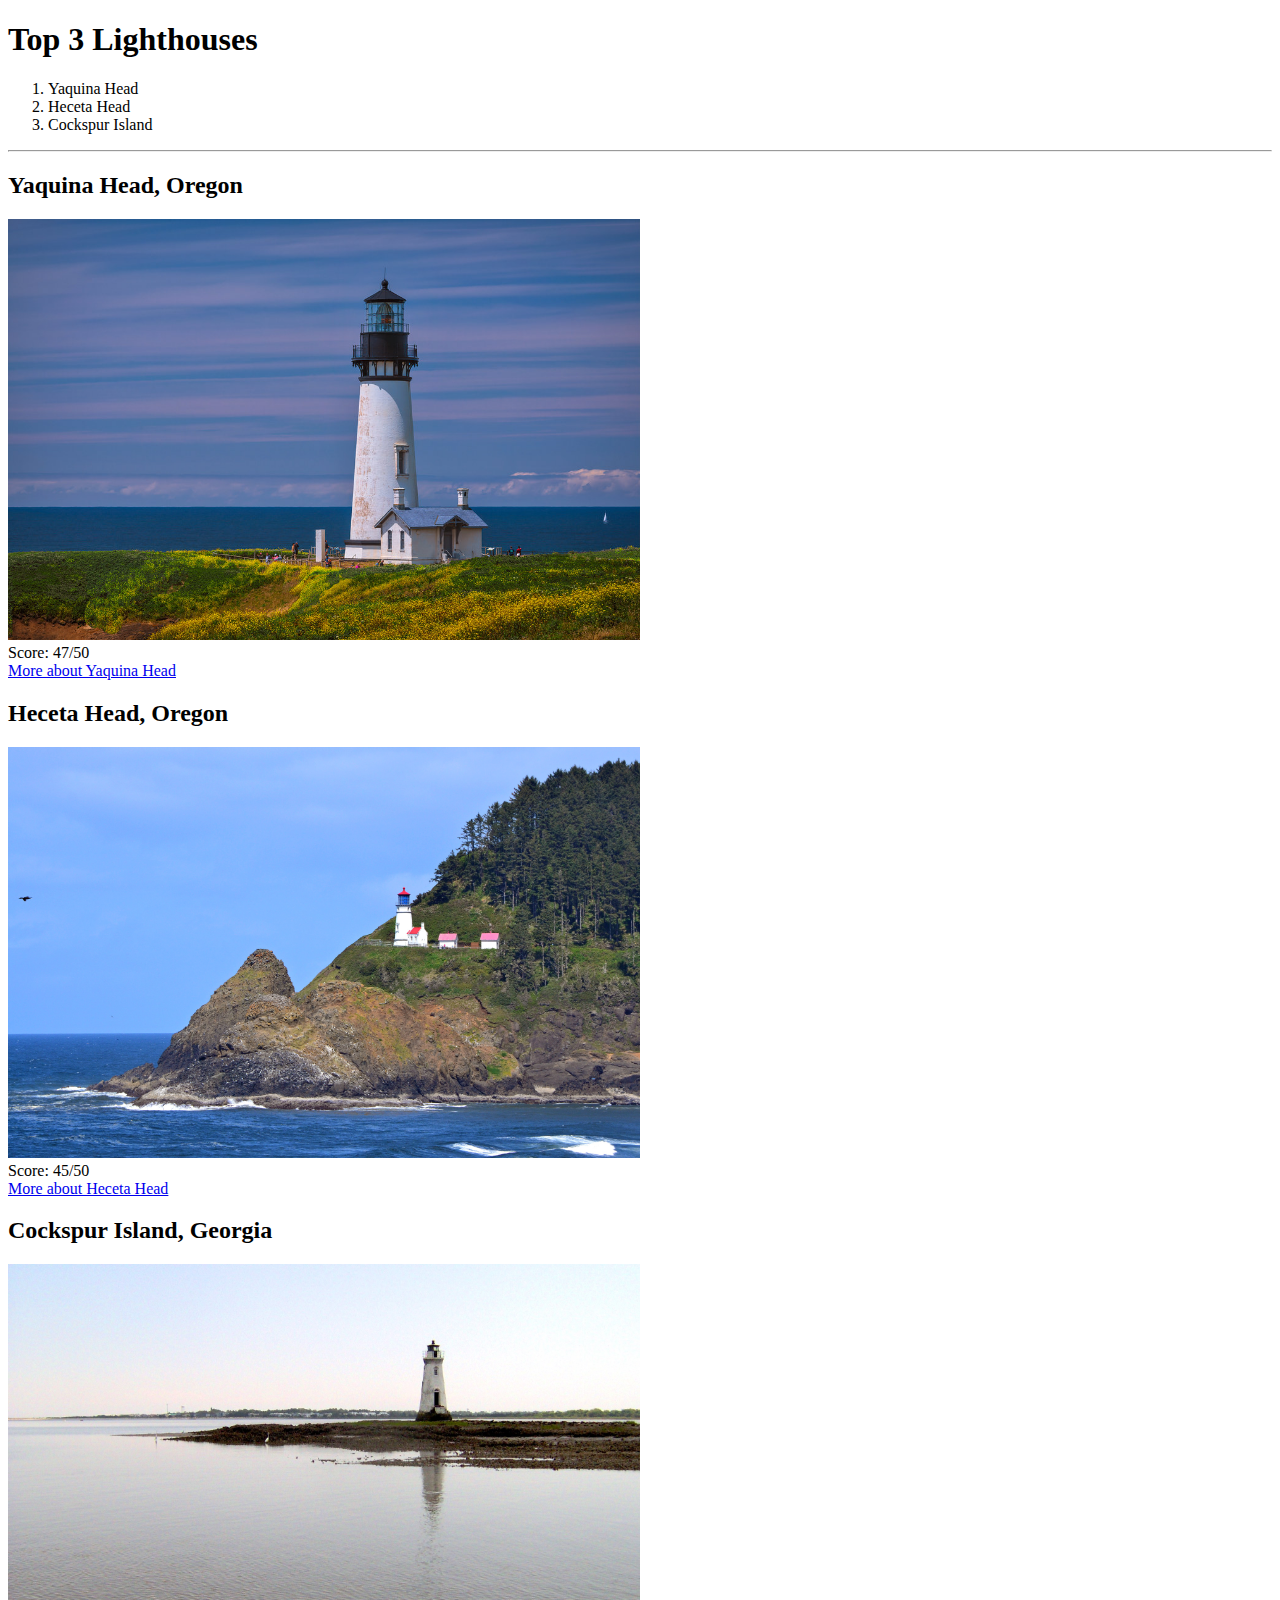
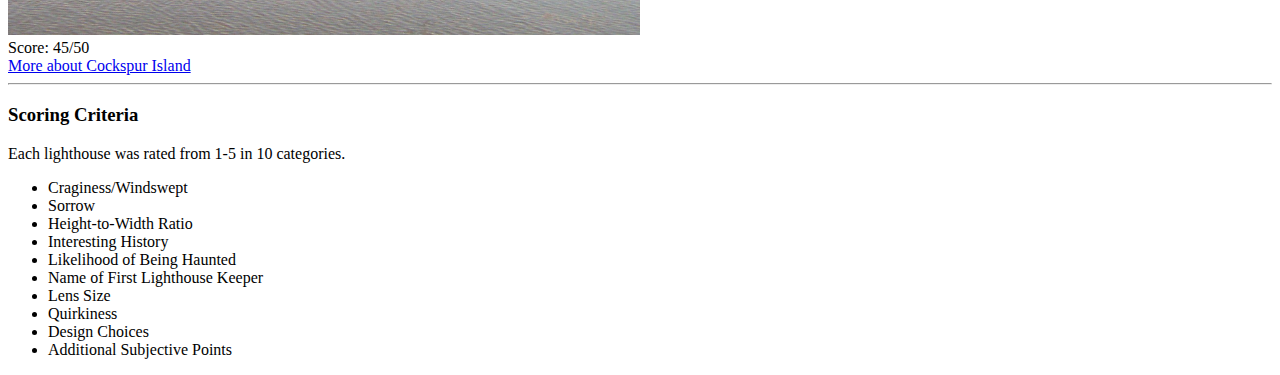
==== index.html @ 0e3bd893 "Upload of HTML and blank CSS" ====
<!DOCTYPE html>
<html lang="en">

<head>
  <meta charset="utf-8">
  <meta name="viewport" content="width=device-width">
  <title>My Favorite Lighthouses</title>
</head>

<body>
  <main>
    <h1>Top 3 Lighthouses</h1>
    <ol>
      <li>Yaquina Head</li>
      <li>Heceta Head</li>
      <li>Cockspur Island</li>
    </ol>
    <hr>
    <div>
      <h2>Yaquina Head, Oregon</h2>
      <img src="images/YaquinaHead.jpg" alt="A black and white lighthouse on a grassy seaside cliff against a blue sky" style="width:50%;">
      <br>
      Score: 47/50
      <br>
      <a href="https://lighthousefriends.com/light.asp?ID=133" target="_blank">More about Yaquina Head</a>
    </div>
    <div>
      <h2>Heceta Head, Oregon</h2>
      <img src="images/HecetaHead.jpg" alt="A red and white lighthouse on a cliff surrounded by small outbuildings"
        style="width:50%;"">
      <br>
      Score: 45/50
      <br>
      <a href="https://www.lighthousefriends.com/light.asp?ID=131" target="_blank">More about Heceta Head</a>
    </div>
    <div>
      <h2>Cockspur Island, Georgia</h2>
      <img src="images/CockspurIsland.jpg" alt="A white lighthouse with stairs partway up the side at high tide"
        style="width:50%;">
      <br>
      Score: 45/50
      <br>
      <a href="https://www.lighthousefriends.com/light.asp?ID=324" target="_blank">More about Cockspur Island</a>
    </div>
    <hr>
    <div>
      <h3>Scoring Criteria</h3>
      <p>Each lighthouse was rated from 1-5 in 10 categories.</p>
      <ul>
        <li>Craginess/Windswept</li>
        <li>Sorrow</li>
        <li>Height-to-Width Ratio</li>
        <li>Interesting History</li>
        <li>Likelihood of Being Haunted</li>
        <li>Name of First Lighthouse Keeper</li>
        <li>Lens Size</li>
        <li>Quirkiness</li>
        <li>Design Choices</li>
        <li>Additional Subjective Points</li>
      </ul>
    </div>
  </main>

</body>

</html>
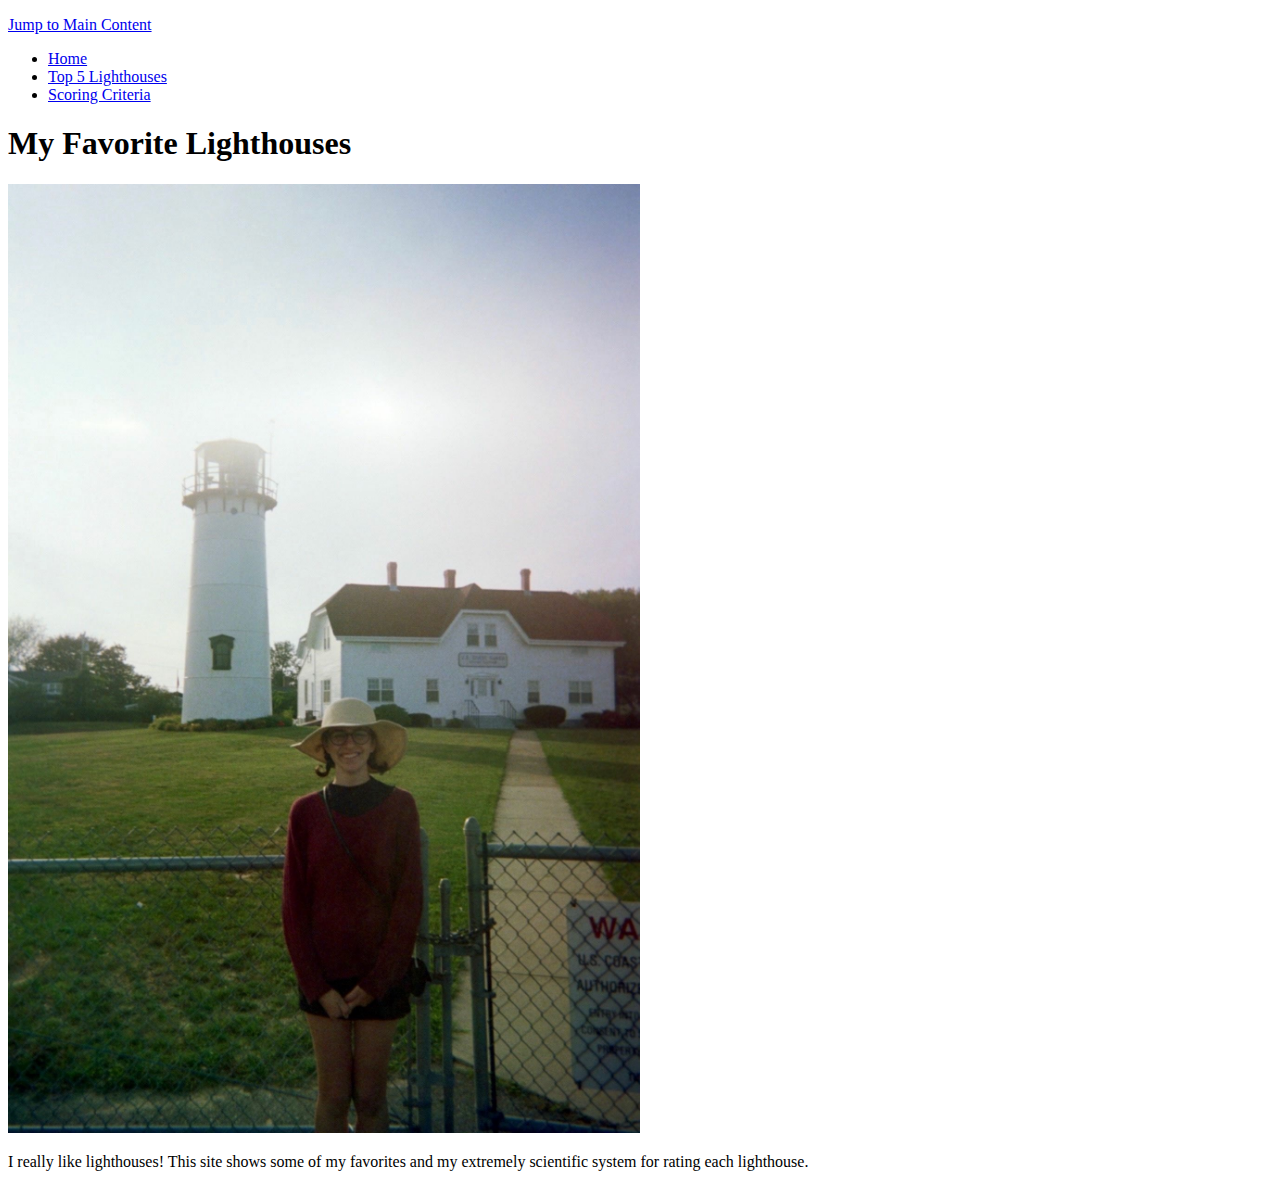
==== commit 2146ed52: "Updated HTML for new site" ====
--- a/index.html
+++ b/index.html
@@ -2,65 +2,37 @@
 <html lang="en">
 
 <head>
+
   <meta charset="utf-8">
-  <meta name="viewport" content="width=device-width">
-  <title>My Favorite Lighthouses</title>
+  <title>Home | My Favorite Lighthouses</title>
+  <meta name="generator" content="BBEdit 15.1">
+  <link rel="stylesheet" href="css/style.css">
+  
 </head>
 
 <body>
-  <main>
-    <h1>Top 3 Lighthouses</h1>
-    <ol>
-      <li>Yaquina Head</li>
-      <li>Heceta Head</li>
-      <li>Cockspur Island</li>
-    </ol>
-    <hr>
-    <div>
-      <h2>Yaquina Head, Oregon</h2>
-      <img src="images/YaquinaHead.jpg" alt="A black and white lighthouse on a grassy seaside cliff against a blue sky" style="width:50%;">
-      <br>
-      Score: 47/50
-      <br>
-      <a href="https://lighthousefriends.com/light.asp?ID=133" target="_blank">More about Yaquina Head</a>
-    </div>
-    <div>
-      <h2>Heceta Head, Oregon</h2>
-      <img src="images/HecetaHead.jpg" alt="A red and white lighthouse on a cliff surrounded by small outbuildings"
-        style="width:50%;"">
-      <br>
-      Score: 45/50
-      <br>
-      <a href="https://www.lighthousefriends.com/light.asp?ID=131" target="_blank">More about Heceta Head</a>
-    </div>
-    <div>
-      <h2>Cockspur Island, Georgia</h2>
-      <img src="images/CockspurIsland.jpg" alt="A white lighthouse with stairs partway up the side at high tide"
+
+  <header>
+    <p>
+      <a href="#main">Jump to Main Content</a>
+    </p>
+    <nav>
+      <ul>
+        <li><a href="index.html">Home</a></li>
+        <li><a href="topfive.html">Top 5 Lighthouses</a></li>
+        <li><a href="scoring.html">Scoring Criteria</a></li>
+      </ul>
+    </nav>
+    <h1>My Favorite Lighthouses</h1>
+  </header>
+  
+  <div id="main">
+    <img src="images/LighthousePic.jpeg" alt="A girl in a large hat stands in front of a lighthouse" 
         style="width:50%;">
-      <br>
-      Score: 45/50
-      <br>
-      <a href="https://www.lighthousefriends.com/light.asp?ID=324" target="_blank">More about Cockspur Island</a>
-    </div>
-    <hr>
-    <div>
-      <h3>Scoring Criteria</h3>
-      <p>Each lighthouse was rated from 1-5 in 10 categories.</p>
-      <ul>
-        <li>Craginess/Windswept</li>
-        <li>Sorrow</li>
-        <li>Height-to-Width Ratio</li>
-        <li>Interesting History</li>
-        <li>Likelihood of Being Haunted</li>
-        <li>Name of First Lighthouse Keeper</li>
-        <li>Lens Size</li>
-        <li>Quirkiness</li>
-        <li>Design Choices</li>
-        <li>Additional Subjective Points</li>
-      </ul>
-    </div>
-  </main>
-
+    <p>I really like lighthouses! This site shows some of my favorites and my extremely scientific 
+      system for rating each lighthouse.</p>
+  </div>
+  
 </body>
 
-</html>+</html>
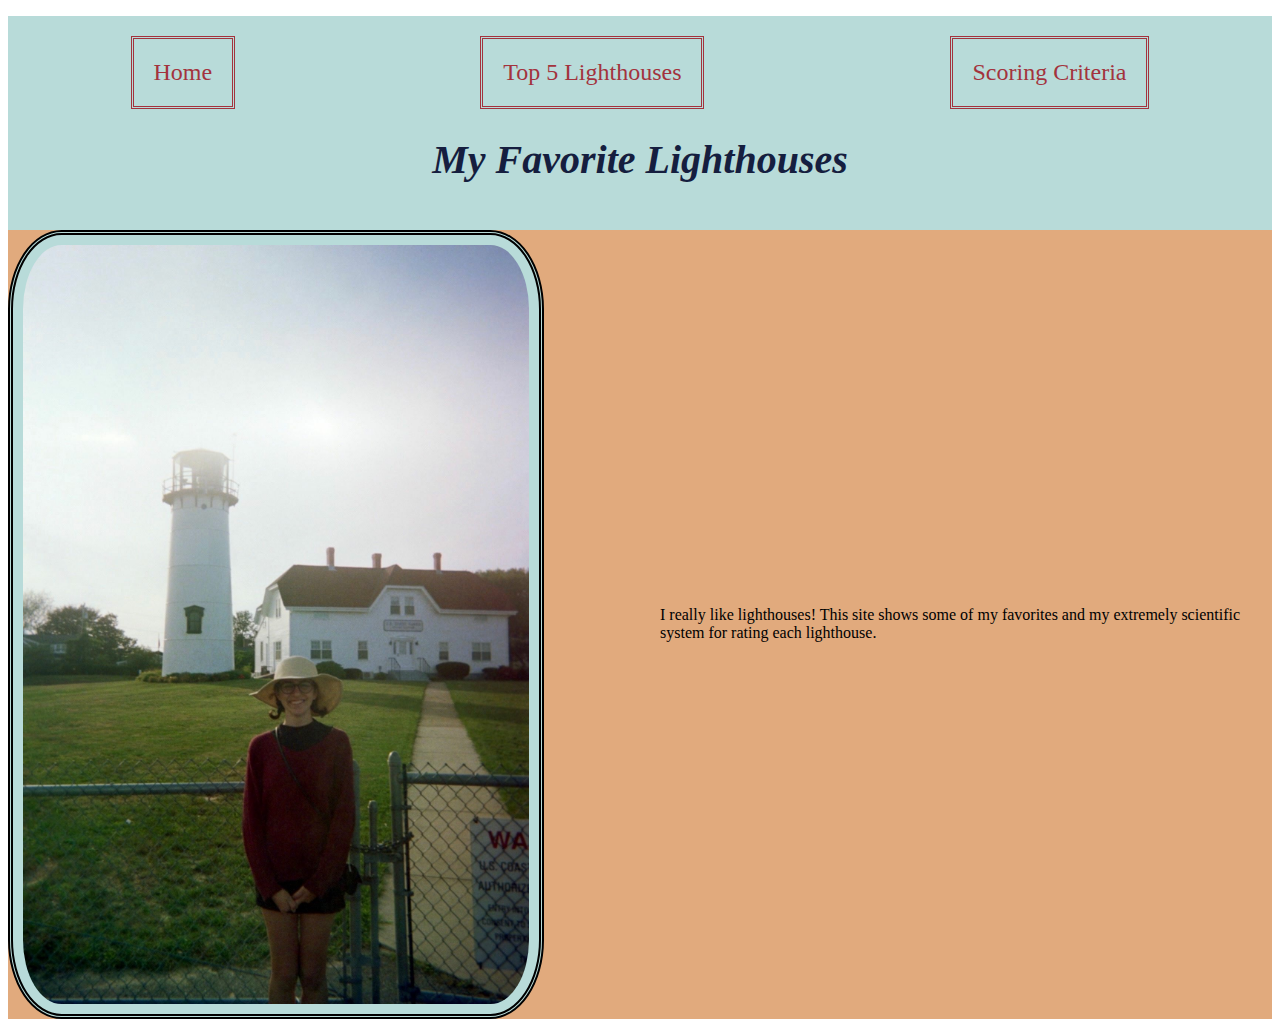
==== commit 445a11b6: "CSS + HTML adjustments" ====
--- a/index.html
+++ b/index.html
@@ -11,26 +11,26 @@
 </head>
 
 <body>
-
+  <p>
+      <a href="#main" class="jump">Jump to Main Content</a>
+  </p>
   <header>
-    <p>
-      <a href="#main">Jump to Main Content</a>
-    </p>
     <nav>
-      <ul>
-        <li><a href="index.html">Home</a></li>
-        <li><a href="topfive.html">Top 5 Lighthouses</a></li>
-        <li><a href="scoring.html">Scoring Criteria</a></li>
-      </ul>
+      <a href="index.html">Home</a>
+      <a href="topfive.html">Top 5 Lighthouses</a>
+      <a href="scoring.html">Scoring Criteria</a>
     </nav>
     <h1>My Favorite Lighthouses</h1>
   </header>
   
   <div id="main">
-    <img src="images/LighthousePic.jpeg" alt="A girl in a large hat stands in front of a lighthouse" 
-        style="width:50%;">
-    <p>I really like lighthouses! This site shows some of my favorites and my extremely scientific 
-      system for rating each lighthouse.</p>
+    <div id="homegrid">
+      <img src="images/LighthousePic.jpeg" alt="A girl in a large hat stands in front of a lighthouse">
+      <div>
+        <p>I really like lighthouses! This site shows some of my favorites and my extremely scientific 
+          system for rating each lighthouse.</p>
+      </div>
+    </div>
   </div>
   
 </body>
--- a/css/style.css
+++ b/css/style.css
@@ -0,0 +1,171 @@
+/* ALL PAGES */
+/* general styling of links and images */
+a {
+  text-decoration: none;
+  font-family: serif;
+}
+
+img {
+  border-radius: 10%;
+  border-style: double;
+  border-width: 5px;
+  background-color: #b8dbd9;
+  padding: 10px;
+}
+
+/* skip to main content appears on screen during focus */
+.jump {
+  position: absolute;
+  left: -1000px;
+}
+
+.jump:focus {
+  position: absolute;
+  left: 0px;
+}
+
+/* header styling */
+header {
+  display: inline-block;
+  background-color: #b8dbd9;
+  height: 20%;
+  width: 100%;
+}
+
+h1 {
+  color: #151e3f;
+  padding: 0px 0px 20px 0px;
+  font-family: serif;
+  font-style: italic;
+  text-align: center;
+  font-size: 250%;
+}
+
+/* nav styling */
+nav {
+  display: flex;
+  flex-wrap: wrap;
+  justify-content: space-around;
+}
+
+nav a {
+  font-size: 150%;
+  padding: 20px;
+  border-style: double;
+  color: #A3333D;
+  margin-top: 20px;
+}
+
+/* nav styling changes on hover */
+nav a:hover {
+  background-color: #e1aa7d;
+}
+
+/* HOME PAGE */
+/* content is organized in a two column grid with photo and text*/
+#homegrid {
+  display: grid;
+  grid-template-columns: 50% 50%;
+  align-items: center;
+  background-color: #e1aa7d;
+}
+
+#homegrid img {
+  width: 80%;
+}
+
+#homegrid div {
+  display: inline-block;
+  margin: 20px;
+}
+
+/* SCORING PAGE */
+/* overview is located in bar, which is a grid */
+#bar {
+  height: 25%;
+  z-index: 1;
+  padding: 20px 0px;
+  background-color: #477998;
+  display: grid;
+  grid-template-columns: 40% 20% 40%;
+  align-items: center;
+}
+
+#bar div{
+  padding-left: 10px;
+}
+
+#bar div img {
+  width: 60%;
+  display: block;
+  margin: auto;
+}
+
+#bar div h2 {
+  font-size: 200%;
+}
+
+#bar div h3 {
+  font-size: 150%;
+}
+
+/* score details are located in a flex */
+#flex {
+  display: flex;
+  flex-wrap: wrap;
+  justify-content: space-evenly;
+  overflow: auto;
+  background-color: #b8dbd9;
+  padding-top: 10px;
+  padding-bottom: 10px;
+}
+
+#flex div {
+  display: inline-block;
+  border-style: solid;
+  width: 300px;
+  padding: 10px;
+  margin-top: 10px;
+  margin-bottom: 10px;
+  background-color: #e1aa7d;
+}
+
+/* TOP FIVE */
+/* overview is in ordered list */
+ol {
+  padding: 10px;
+  background-color: #e1aa7d;
+}
+
+ol li {
+  margin-left: 20px;
+  font-size: 125%;
+  font-family: sans-serif;
+  padding: 5px;
+}
+
+/* every other child has a different background color */
+ol li:nth-child(odd) {
+  background-color: #b8dbd9;
+}
+
+/* details are in a grid with photos in the first column and text in the second */
+#photogrid {
+  display: grid;
+  grid-template-columns: 60% 40%;
+  align-items: center;
+}
+
+#photogrid img {
+  width: 80%;
+  margin: 10px 20px;
+  transition-property: width;
+  transition-duration: .5s;
+  transition-timing: linear;
+  transition-delay: .5s;
+}
+
+/* photo transitions to larger size when hovered over */
+#photogrid img:hover {
+  width: 90%;
+}
